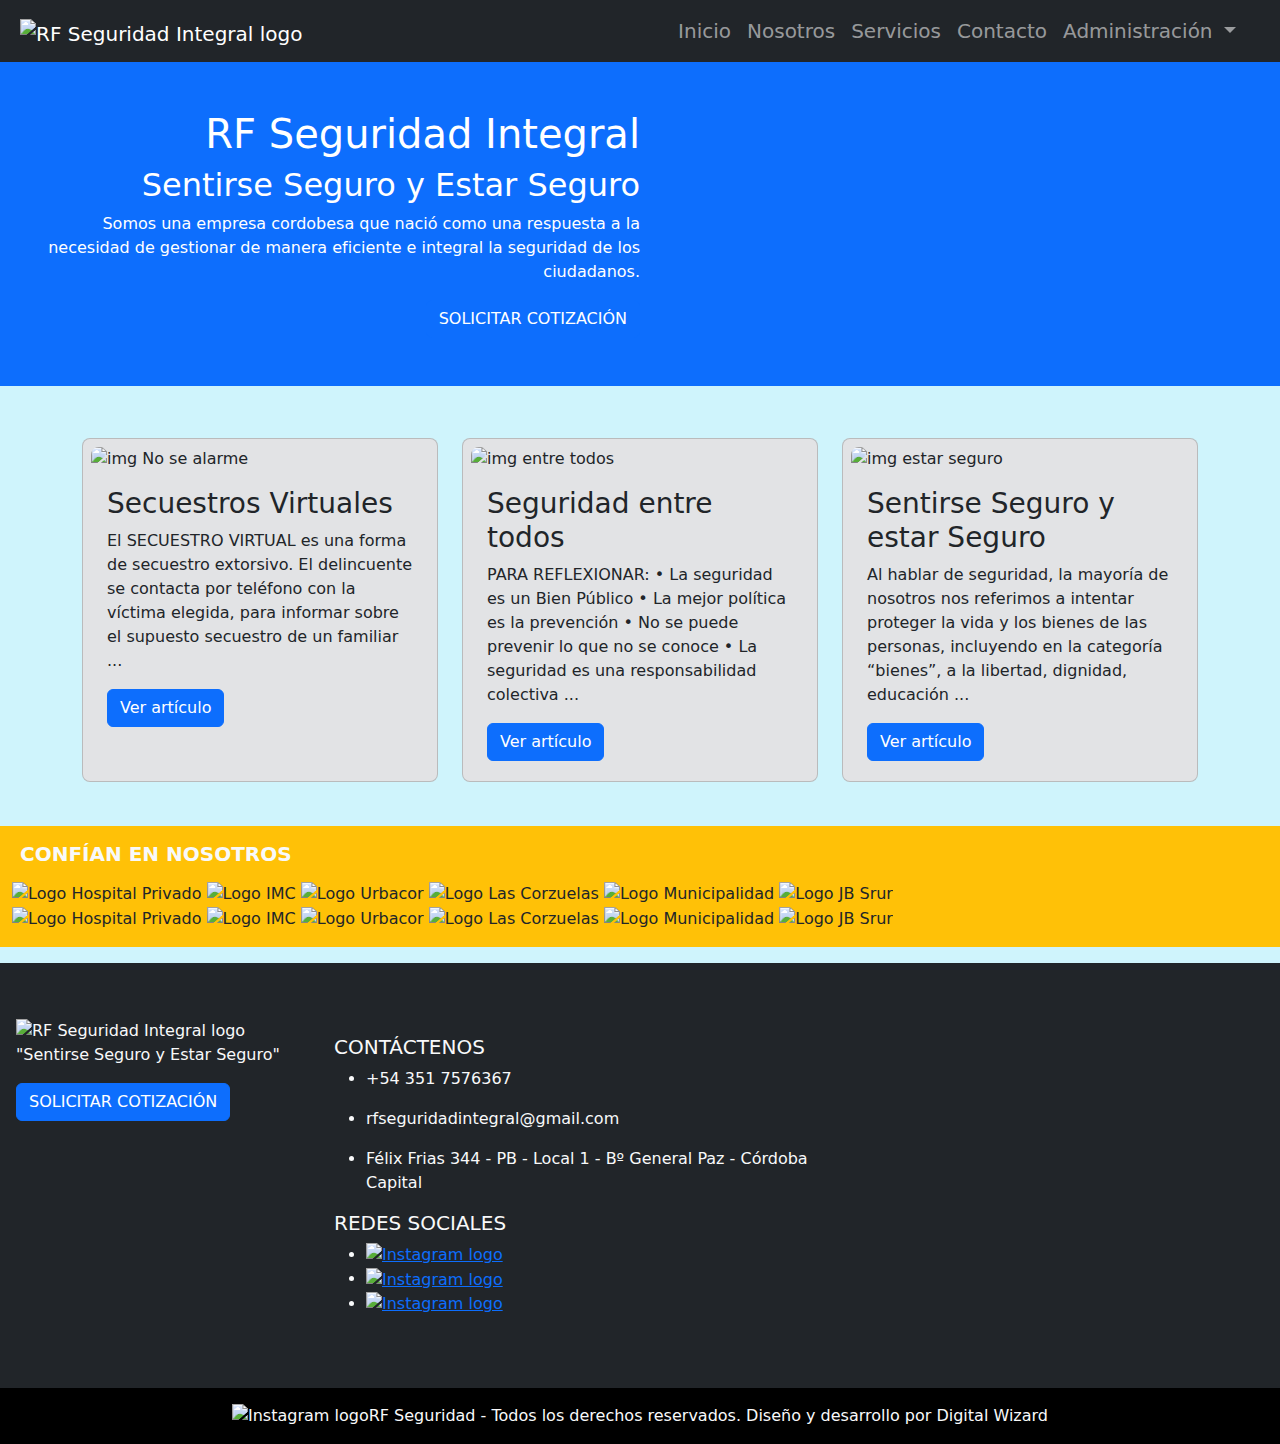
==== index.html @ 599e6720 "Form for año y mes added" ====
<!DOCTYPE html>
<html lang="es">
	<head>
		<meta charset="UTF-8" />
		<meta name="viewport" content="width=device-width, initial-scale=1.0" />
		<!-- Star SEO ----------------------------------------------------->
		<meta
			name="description"
			content="Protección confiable para tu tranquilidad. RF Seguridad es una empresa de seguridad privada comprometida con la protección de tu hogar o negocio. Servicios expertos en vigilancia, control de accesos y seguridad personalizada. Contáctanos hoy para una evaluación gratuita y mantén lo que más valoras seguro"
		/>
		<meta
			name="keywords"
			content="seguridad, seguridad privada, vigilancia, protección de propiedades, control de acceso, monitoreo, patrullaje, seguridad física, seguridad electrónica, alarmas de seguridad, guardias, guardias de seguridad. seguridad empresarial "
		/>
		<!-- End SEO ------------------------------------------------------>

		<!-- Start BS 5.3.3 ------------------------------------------------>
		<link
			href="https://cdn.jsdelivr.net/npm/bootstrap@5.3.3/dist/css/bootstrap.min.css"
			rel="stylesheet"
			integrity="sha384-QWTKZyjpPEjISv5WaRU9OFeRpok6YctnYmDr5pNlyT2bRjXh0JMhjY6hW+ALEwIH"
			crossorigin="anonymous"
		/>
		<!-- End BS 5.3.3 -------------------------------------------------->

		<!-- Start FONT AWESOME -------------------------------------------->
		<link
			rel="stylesheet"
			href="https://cdnjs.cloudflare.com/ajax/libs/font-awesome/6.5.1/css/all.min.css"
			integrity="sha512-DTOQO9RWCH3ppGqcWaEA1BIZOC6xxalwEsw9c2QQeAIftl+Vegovlnee1c9QX4TctnWMn13TZye+giMm8e2LwA=="
			crossorigin="anonymous"
			referrerpolicy="no-referrer"
		/>
		<!-- End FONT AWESOME -------------------------------------------->

		<link
			rel="shortcut icon"
			href="./assets/images/logoLetrasBlancas.ico"
			type="image/x-icon"
		/>
		<!-- Start Link to Animate.css --------------------------------------->
		<link
			rel="stylesheet"
			href="https://cdnjs.cloudflare.com/ajax/libs/animate.css/4.1.1/animate.min.css"
		/>
		<!-- END Link to Animate.css ----------------------------------------->

		<!-- Start Link to My Css --------------------------------------->
		<link rel="stylesheet" href="./css/styles.css" />
		<!-- End Link to My Css --------------------------------------->
		<title>RF Seguridad</title>
	</head>
	<body class="bg-info-subtle">
		<header>
			<!-- Start NAVBAR BS 5.3.3 ----------------------------------->
			<nav class="navbar navbar-expand-sm bg-dark navbar-dark">
				<div class="align-items-end container-fluid">
					<a class="navbar-brand mx-2" href="./index.html"
						><img
							class="logo"
							id="logo"
							src="./assets/images/logoRF.svg"
							alt="RF Seguridad Integral logo"
					/></a>
					<button
						class="navbar-toggler"
						type="button"
						data-bs-toggle="collapse"
						data-bs-target="#collapsibleNavbar"
						aria-controls="collapsibleNavbar"
						aria-expanded="false"
						aria-label="Toggle navigation"
					>
						<span class="navbar-toggler-icon"></span>
					</button>
					<div class="navbar-collapse collapse me-4" id="collapsibleNavbar">
						<ul class="navbar-nav ms-auto fs-5 nav_ul-bg">
							<li class="nav-item">
								<a class="nav-link" href="./index.html">Inicio</a>
							</li>
							<li class="nav-item">
								<a class="nav-link" href="./pages/quienesSomos.html">Nosotros</a>
							</li>
							<li class="nav-item">
								<a class="nav-link" href="./pages/servicios.html">Servicios</a>
							</li>
							<li class="nav-item">
								<a class="nav-link" href="./pages/contacto.html">Contacto</a>
							</li>
							<li class="nav-item dropdown">
								<a
									class="nav-link dropdown-toggle"
									id="nav-item-admin"
									href="#"
									role="button"
									data-bs-toggle="dropdown"
									aria-expanded="false"
								>
									Administración
								</a>
								<ul class="dropdown-menu">
									<li>
										<a class="dropdown-item" href="./pages/recibos.html"
											>Recibo de Haberes</a
										>
									</li>
									<li><a class="dropdown-item" href="#">Otra acción</a></li>
									<li><a class="dropdown-item" href="#">Otra acción</a></li>
								</ul>
							</li>
						</ul>
					</div>
				</div>
			</nav>
			<!-- End NAVBAR BS 5.3.3 ------------------------------------->
		</header>
		<main>
			<!-- Start JUMBOTRON ----------------------------------------->
			<div class="jumbotron p-3 p-sm-5 bg-primary text-white">
				<div
					class="col-sm-10 col-md-7 col-lg-6 col-xl-6 text-start text-sm-end jumboText"
				>
					<h1 class="animate__animated animate__fadeInUp">RF Seguridad Integral</h1>
					<h2 class="animate__animated animate__fadeInUp">
						Sentirse Seguro y Estar Seguro
					</h2>
					<p class="animate__animated animate__fadeInUp">
						Somos una empresa cordobesa que nació como una respuesta a la necesidad de
						gestionar de manera eficiente e integral la seguridad de los ciudadanos.
					</p>
					<a href="./pages/cotizacion.html" class="btn btn-primary btnAnimated"
						>SOLICITAR COTIZACIÓN</a
					>
				</div>
			</div>
			<!-- End JUMBOTRON ------------------------------------------->

			<!-- Start Security articles Section-------------------------->
			<section class="securityArticles container my-5">
				<div class="row">
					<!-- Start Article 1 -->
					<article class="col-md-4 securityArt">
						<div class="card pt-2 px-2 mt-1 rounded-3 bg-secondary-subtle h-100">
							<img
								src="./assets/images/artNoSeAlarme.webp"
								class="card-img-top rounded-3"
								alt="img No se alarme"
							/>
							<div class="card-body">
								<h3 class="card-title">Secuestros Virtuales</h3>
								<p class="card-text">
									El SECUESTRO VIRTUAL es una forma de secuestro extorsivo. El delincuente
									se contacta por teléfono con la víctima elegida, para informar sobre el
									supuesto secuestro de un familiar ...
								</p>
								<a
									href="https://www.facebook.com/photo/?fbid=2008540806060808&set=a.2003027079945514"
									target="_blank"
									class="btn btn-primary"
									>Ver artículo</a
								>
							</div>
						</div>
					</article>
					<!-- End Article 1 -->
					<!-- Start Article 2 -->
					<article class="col-md-4 securityArt">
						<div class="card pt-2 px-2 mt-1 rounded-3 bg-secondary-subtle h-100">
							<img
								src="./assets/images/artSeguridadEntreTodos.webp"
								class="card-img-top rounded-3"
								alt="img entre todos"
							/>
							<div class="card-body">
								<h3 class="card-title">Seguridad entre todos</h3>
								<p class="card-text">
									PARA REFLEXIONAR: • La seguridad es un Bien Público • La mejor política
									es la prevención • No se puede prevenir lo que no se conoce • La
									seguridad es una responsabilidad colectiva ...
								</p>
								<a
									href="https://www.facebook.com/photo/?fbid=2010883452493210&set=a.2003027079945514"
									target="_blank"
									class="btn btn-primary"
									>Ver artículo</a
								>
							</div>
						</div>
					</article>
					<!-- End Article 2 -->
					<!-- Start Article 3 -->
					<article class="col-md-4 securityArt">
						<div class="card pt-2 px-2 mt-1 rounded-3 bg-secondary-subtle h-100">
							<img
								src="./assets/images/artEstarSeguro.webp"
								class="card-img-top rounded-3"
								alt="img estar seguro"
							/>
							<div class="card-body">
								<h3 class="card-title">Sentirse Seguro y estar Seguro</h3>
								<p class="card-text">
									Al hablar de seguridad, la mayoría de nosotros nos referimos a intentar
									proteger la vida y los bienes de las personas, incluyendo en la
									categoría “bienes”, a la libertad, dignidad, educación ...
								</p>
								<a
									href="https://www.facebook.com/photo/?fbid=2013656492215906&set=a.2003027079945514"
									target="_blank"
									class="btn btn-primary"
									>Ver artículo</a
								>
							</div>
						</div>
					</article>
					<!-- End Article 3 -->
				</div>
			</section>
			<!-- End Security articles Section---------------------------->

			<!-- Start Customers Section---------------------------------->
			<section class="customerSection container-fluid bg-warning py-3 mt-3">
				<h2
					class="text-uppercase text-start text-light fw-bold fs-5 ms-2 mb-3 textShadow"
				>
					confían en nosotros
				</h2>
				<div class="logosCustomers">
					<div class="logosSlide">
						<img
							class="imgCustomer"
							src="./assets/images/logoHP.webp"
							alt="Logo Hospital Privado"
						/>
						<img class="imgCustomer" src="./assets/images/logoIMC.webp" alt="Logo IMC" />
						<img
							class="imgCustomer"
							src="./assets/images/logoUrbacor.webp"
							alt="Logo Urbacor"
						/>
						<img
							class="imgCustomer"
							src="./assets/images/logoCorzuelas.webp"
							alt="Logo Las Corzuelas"
						/>
						<img
							class="imgCustomer"
							src="./assets/images/logoMunicipalidad.webp"
							alt="Logo Municipalidad"
						/>
						<img
							class="imgCustomer"
							src="./assets/images/logoJBSrur.webp"
							alt="Logo JB Srur"
						/>
					</div>
					<div class="logosSlide">
						<img
							class="imgCustomer"
							src="./assets/images/logoHP.webp"
							alt="Logo Hospital Privado"
						/>
						<img class="imgCustomer" src="./assets/images/logoIMC.webp" alt="Logo IMC" />
						<img
							class="imgCustomer"
							src="./assets/images/logoUrbacor.webp"
							alt="Logo Urbacor"
						/>
						<img
							class="imgCustomer"
							src="./assets/images/logoCorzuelas.webp"
							alt="Logo Las Corzuelas"
						/>
						<img
							class="imgCustomer"
							src="./assets/images/logoMunicipalidad.webp"
							alt="Logo Municipalidad"
						/>
						<img
							class="imgCustomer"
							src="./assets/images/logoJBSrur.webp"
							alt="Logo JB Srur"
						/>
					</div>
				</div>
			</section>
			<!-- End Customers Section------------------------------------>

			<!-- Start Footer -------------------------------------------->
			<footer>
				<div class="container-fluid bg-dark p-lg-2 mt-3 text-light fs-6">
					<div class="row py-5 px-2">
						<!-- Start footer left side -->
						<div class="col-md-6 col-lg-3">
							<div class="logoFooterDiv">
								<img
									id="logo"
									class="logo"
									src="./assets/images/logoRF.svg"
									alt="RF Seguridad Integral logo"
								/>
								<p>"Sentirse Seguro y Estar Seguro"</p>
								<a href="./pages/cotizacion.html" class="btn btn-primary btnAnimated"
									>SOLICITAR COTIZACIÓN</a
								>
							</div>
						</div>
						<!-- End footer left side -->
						<!-- Start footer center --->
						<div class="col-md-6 col-lg-5">
							<div class="contactDiv">
								<div class="contacto mt-3">
									<h5>CONTÁCTENOS</h5>
									<ul>
										<li>
											<i class="fa-solid fa-phone"></i>
											<p>+54 351 7576367</p>
										</li>
										<li>
											<i class="fa-solid fa-at"></i>
											<p>rfseguridadintegral@gmail.com</p>
										</li>
										<li>
											<i class="fa-solid fa-location-dot"></i>
											<p>
												Félix Frias 344 - PB - Local 1 - Bº General Paz - Córdoba Capital
											</p>
										</li>
									</ul>
								</div>
								<div class="redesSociales">
									<h5>REDES SOCIALES</h5>
									<ul>
										<li>
											<a href="https://www.instagram.com/" target="_blank">
												<img
													class="socialLogo"
													src="./assets/images/instagram.svg"
													alt="Instagram logo"
												/>
											</a>
										</li>
										<li>
											<a href="https://www.facebook.com/" target="_blank">
												<img
													class="socialLogo"
													src="./assets/images/facebook.svg"
													alt="Instagram logo"
												/>
											</a>
										</li>
										<li>
											<a href="https://www.linkedin.com" target="_blank">
												<img
													class="socialLogo"
													src="./assets/images/linkedin.svg"
													alt="Instagram logo"
												/>
											</a>
										</li>
									</ul>
								</div>
							</div>
						</div>
						<!-- End footer center ----->
						<!-- Start footer right side ----->
						<div class="col-lg-4">
							<div class="mapDiv">
								<iframe
									title="mapa"
									src="https://www.google.com/maps/embed?pb=!1m18!1m12!1m3!1d3405.034135632432!2d-64.17259912415253!3d-31.41318557426316!2m3!1f0!2f0!3f0!3m2!1i1024!2i768!4f13.1!3m3!1m2!1s0x9432a3c4397006e7%3A0x853e49c68f1bfee3!2sRF%20SEGURIDAD%20INTEGRAL%20SRL!5e0!3m2!1ses!2sar!4v1710019838065!5m2!1ses!2sar"
									width="100%"
									height="100%"
									style="border: 0"
									allowfullscreen=""
									loading="lazy"
									referrerpolicy="no-referrer-when-downgrade"
								></iframe>
							</div>
						</div>
						<!-- End footer right side ----->
					</div>
				</div>
				<!-- Start copyright banner -->
				<div class="copyrightDiv container-fluid bg-black text-light pt-3">
					<div class="row">
						<div class="d-flex justify-content-center align-items-baseline">
							<img
								class="copyLogo"
								src="./assets/images/copyright-regular.svg"
								alt="Instagram logo"
							/>
							<p>
								RF Seguridad - Todos los derechos reservados. Diseño y desarrollo por
								Digital Wizard
							</p>
						</div>
					</div>
				</div>
				<!-- End copyright banner -->
			</footer>
			<!-- End Footer ---------------------------------------------->
		</main>
		<!-- Start BS 5.3.3 scripts ------------------------------------------------>
		<script
			src="https://cdn.jsdelivr.net/npm/bootstrap@5.3.3/dist/js/bootstrap.bundle.min.js"
			integrity="sha384-YvpcrYf0tY3lHB60NNkmXc5s9fDVZLESaAA55NDzOxhy9GkcIdslK1eN7N6jIeHz"
			crossorigin="anonymous"
		></script>
		<!-- End BS 5.3.3 scripts -------------------------------------------------->
	</body>
</html>
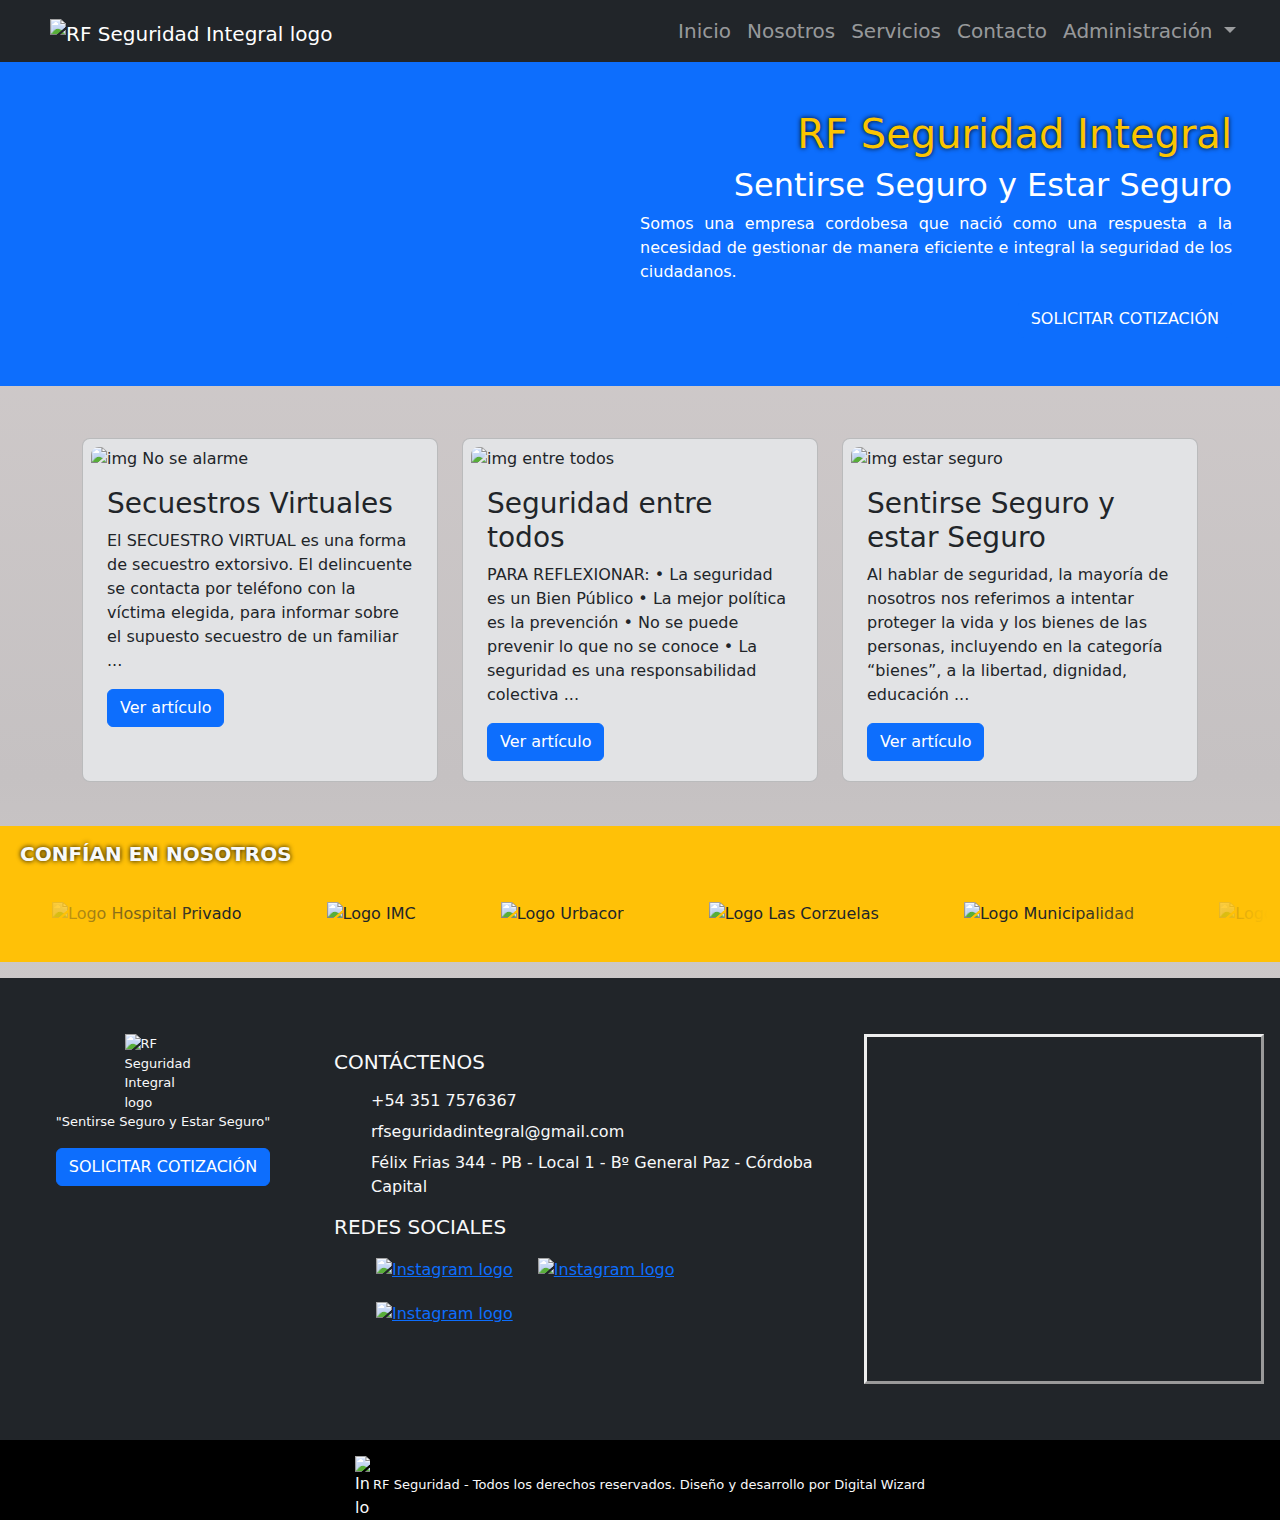
==== commit ba7cbe11: "Receipt hight fixed for A4 page" ====
--- a/index.html
+++ b/index.html
@@ -104,8 +104,12 @@
 											>Recibo de Haberes</a
 										>
 									</li>
-									<li><a class="dropdown-item" href="#">Otra acción</a></li>
-									<li><a class="dropdown-item" href="#">Otra acción</a></li>
+									<li>
+										<a class="dropdown-item disabled" href="#">Otra futura acción</a>
+									</li>
+									<li>
+										<a class="dropdown-item disabled" href="#">Otra futura acción</a>
+									</li>
 								</ul>
 							</li>
 						</ul>
--- a/css/styles.css
+++ b/css/styles.css
@@ -0,0 +1,359 @@
+@charset "UTF-8";
+@import url("https://fonts.googleapis.com/css2?family=Inter:wght@100..900&display=swap");
+html {
+  scroll-behavior: smooth;
+}
+
+main {
+  background-color: #d4cece;
+  background-image: linear-gradient(180deg, #d4cece 0%, #c5c1c2 49%, #dedada 100%);
+}
+
+.justified {
+  text-align: justify;
+}
+
+.textShadow {
+  text-shadow: 0 0 5px #000;
+}
+
+.titleBanner {
+  background-image: url(../assets/images/slide-01.webp);
+  background-size: cover;
+  background-position: center;
+}
+
+/*START ANIMATIONS ------------------------------------------- */
+/*START ANIMATED BUTTON -------------------------------------- */
+/* Variables use ----------------------------------------------*/
+/* End Variables use ----------------------------------------------*/
+.btnAnimated {
+  /* creo la animación nombre=pulse dura 1.5s y se repite */
+  animation: pulse 1.5s infinite;
+}
+
+/* una vez creada la animación, debo crear los keyframes */
+@keyframes pulse {
+  /* voy dando estilos en cada momento de la animación */
+  /* 0% es antes de que empiece */
+  0% {
+    /* con esto hago que el boton se haga apenas seis puntos pequeño (1 es igual, 1.5 es un 50% mas grande, 0.5 es un 50% mas chico, etc etc) */
+    transform: scale(0.94);
+    /* tambien agrego una pequeña sombra con transparencia */
+    box-shadow: 0 0 0 0 rgba(250, 249, 249, 0.15);
+  }
+  /* ahora avanzo en la animación hasta el 70% */
+  70% {
+    /* con esto hago que el boton se haga de tamaño normal (1 es igual, 1.5 es un %0% mas grande, 0.5 es un 50% mas chico, etc etc) */
+    transform: scale(1);
+    /* tambien agrego una pequeña sombra con transparencia  */
+    box-shadow: 0 0 0 7px rgba(250, 249, 249, 0.2);
+  }
+  /* ahora configuro el final de la animacion */
+  100% {
+    /* con esto hago que el boton se haga apenas seis puntos pequeño (1 es igual, 1.5 es un %0% mas grande, 0.5 es un 50% mas chico, etc etc) */
+    transform: scale(0.94);
+    /* tambien agrego una pequeña sombra con transparencia  */
+    box-shadow: 0 0 0 0 rgba(250, 249, 249, 0.15);
+  }
+}
+/*END ANIMATED BUTTON -------------------------------------- */
+/*START ANIMATED SLIDE ------------------------------------- */
+@keyframes slide {
+  from {
+    transform: translate(0);
+  }
+  to {
+    transform: translateX(-100%);
+  }
+}
+/*END ANIMATED SLIDE ---------------------------------------- */
+/*END ANIMATIONS -------------------------------------------- */
+/* NAVBAR ---------------------------------------------------- */
+/* LOGO ------------------------------------------------------ */
+.logo {
+  width: 50px;
+}
+
+.navbar-brand {
+  padding-left: 0px;
+}
+
+@media only screen and (min-width: 576px) {
+  .logo {
+    width: 70px;
+  }
+}
+@media only screen and (min-width: 768px) {
+  .navbar-brand {
+    padding-left: 30px;
+  }
+}
+/* END LOGO ------------------------------------------------------ */
+.nav-link:hover {
+  color: #fbc500;
+  background-color: var(--color-primary-accent);
+}
+
+@media only screen and (max-width: 575px) {
+  .nav_ul-bg {
+    background-color: #646464;
+  }
+}
+/* END NAVBAR ------------------------------------------------------ */
+/* JUMBOTRON ----------------------------------------------------- */
+.jumbotron {
+  background-image: url(../assets/images/slide-02.webp);
+  background-size: cover;
+  display: flex;
+  justify-content: flex-end;
+  align-items: end;
+}
+.jumbotron .jumboText h1 {
+  color: #fbc500;
+  text-shadow: 0 0 5px #000;
+}
+.jumbotron .jumboText p {
+  text-align: justify;
+}
+
+@media only screen and (max-width: 575px) {
+  .jumbotron h2 {
+    font-size: 20px;
+  }
+}
+/* END JUMBOTRON -------------------------------------------------- */
+/*START SLIDEBAR -----------------------------*/
+.logosCustomers {
+  overflow: hidden;
+  padding: 20px 0;
+  white-space: nowrap;
+  position: relative;
+  /*para generar un efecto disolución tanto al inicio como al final del slide*/
+  /*para que la animación se detenga al posicionarse sobre alguna*/
+}
+.logosCustomers .logosSlide {
+  display: inline-block;
+  animation: 20s slide infinite linear;
+  animation-play-state: initial;
+}
+.logosCustomers .logosSlide img {
+  height: 60px;
+  margin: 0 40px;
+}
+.logosCustomers::before, .logosCustomers::after {
+  position: absolute;
+  top: 0;
+  width: 200px;
+  height: 100%;
+  content: "";
+  z-index: 2;
+}
+.logosCustomers::before {
+  left: 0;
+  background: linear-gradient(to left, rgba(255, 255, 255, 0), #ffc107);
+}
+.logosCustomers::after {
+  right: 0;
+  background: linear-gradient(to right, rgba(255, 255, 255, 0), #ffc107);
+}
+.logosCustomers:hover .logosSlide {
+  animation-play-state: paused;
+}
+
+/* para que no acomode los iconos en varios renglones*/
+.customerSlide {
+  white-space: nowrap;
+}
+
+/* para que la disolución de los logos no sea demasiado ancha en pantallas pequeñas */
+@media only screen and (max-width: 575px) {
+  .logosCustomers::before,
+  .logosCustomers::after {
+    width: 80px;
+  }
+}
+/*END SLIDEBAR -----------------------------*/
+/* FOOTER --------------------------------------------------------- */
+.logoFooterDiv {
+  display: flex;
+  flex-direction: column;
+  align-items: center;
+  font-size: small;
+}
+
+.logo {
+  width: 77px;
+}
+
+.contactDiv {
+  display: flex;
+  flex-direction: column;
+  justify-content: space-between;
+}
+
+.contacto li {
+  display: flex;
+  align-items: baseline;
+}
+.contacto li i {
+  margin-right: 5px;
+}
+.contacto li p {
+  margin: 7px 0 0 0;
+}
+
+.redesSociales ul li {
+  list-style: none;
+  display: inline-block;
+  margin: 10px;
+}
+
+.socialLogo {
+  width: 25px;
+  height: auto;
+}
+
+.mapDiv {
+  border-style: outset;
+  height: 350px;
+}
+
+.copyLogo {
+  width: 15px;
+  margin-right: 3px;
+}
+
+.copyrightDiv p {
+  font-size: small;
+}
+
+/* END FOOTER ----------------------------------------------------- */
+/* START HOME PAGE -------------------------------------------------- */
+/* genera un efecto de escala al pasar el puntero del mouse */
+.securityArt {
+  transition: all 0.9s;
+}
+.securityArt:hover {
+  transform: scale(1.1);
+}
+
+/* ---------------------------------------------------------*/
+/* END HOME PAGE -------------------------------------------------- */
+/* ABOUT US PAGE -------------------------------------------------- */
+.misVisVal {
+  max-width: -moz-fit-content;
+  max-width: fit-content;
+  max-height: 150px;
+}
+
+.whoWeAreSeccion img {
+  width: 100%; /* or max-width: 100%; */
+  height: auto;
+}
+
+/* END ABOUT US PAGE -------------------------------------------------- */
+/* START SERVICIOS PAGE -----------------------------------------------*/
+/* genera un efecto de escala al pasar el puntero del mouse */
+.securityServ {
+  transition: all 0.9s;
+}
+.securityServ:hover {
+  transform: scale(1.1);
+}
+
+/* ---------------------------------------------------------*/
+/* END SERVICIOS PAGE -----------------------------------------------*/
+/* START COTIZATION PAGE -------------------------------------------------- */
+.cotizaSection {
+  padding-top: 70px;
+  height: 700px;
+  display: flex;
+  flex-direction: column;
+  justify-content: space-between;
+}
+.cotizaSection .logoWP i {
+  font-size: 80px;
+}
+
+/* END COTIZATION PAGE ---------------------------------------------------- */
+/* START RECIBOS PAGE -----------------------------------------------*/
+/* genera un efecto de escala al pasar el puntero del mouse */
+.receipt {
+  transition: all 0.9s;
+}
+.receipt:hover {
+  transform: scale(1.1);
+}
+
+.recibo {
+  font-size: 12px;
+  max-width: 800px;
+  margin: auto;
+  padding: 10px;
+  border: 1px solid #000;
+}
+
+.recibo header {
+  display: flex;
+  justify-content: space-between;
+  align-items: center;
+  border-bottom: 1px solid #000;
+}
+
+.recibo header img {
+  max-width: 100px;
+}
+
+.recibo .content {
+  margin-bottom: 20px;
+}
+
+.recibo footer {
+  border-top: 1px solid #000;
+}
+
+table {
+  width: 100%;
+  border-collapse: collapse;
+}
+
+table,
+th,
+td {
+  border: 1px solid black;
+}
+
+th {
+  text-align: center;
+  background-color: grey;
+  color: white;
+}
+
+td {
+  padding: 8px;
+  text-align: right;
+}
+
+.total-row {
+  background-color: lightgrey;
+  font-weight: bold;
+}
+
+.left {
+  text-align: left;
+}
+
+.datos {
+  border-bottom: 1px solid #000;
+  padding: 2px;
+}
+
+.nombreFecha {
+  display: flex;
+  justify-content: space-between;
+  text-align: center;
+}
+
+/* ---------------------------------------------------------*/
+/* END RECIBOS PAGE -----------------------------------------------*//*# sourceMappingURL=styles.css.map */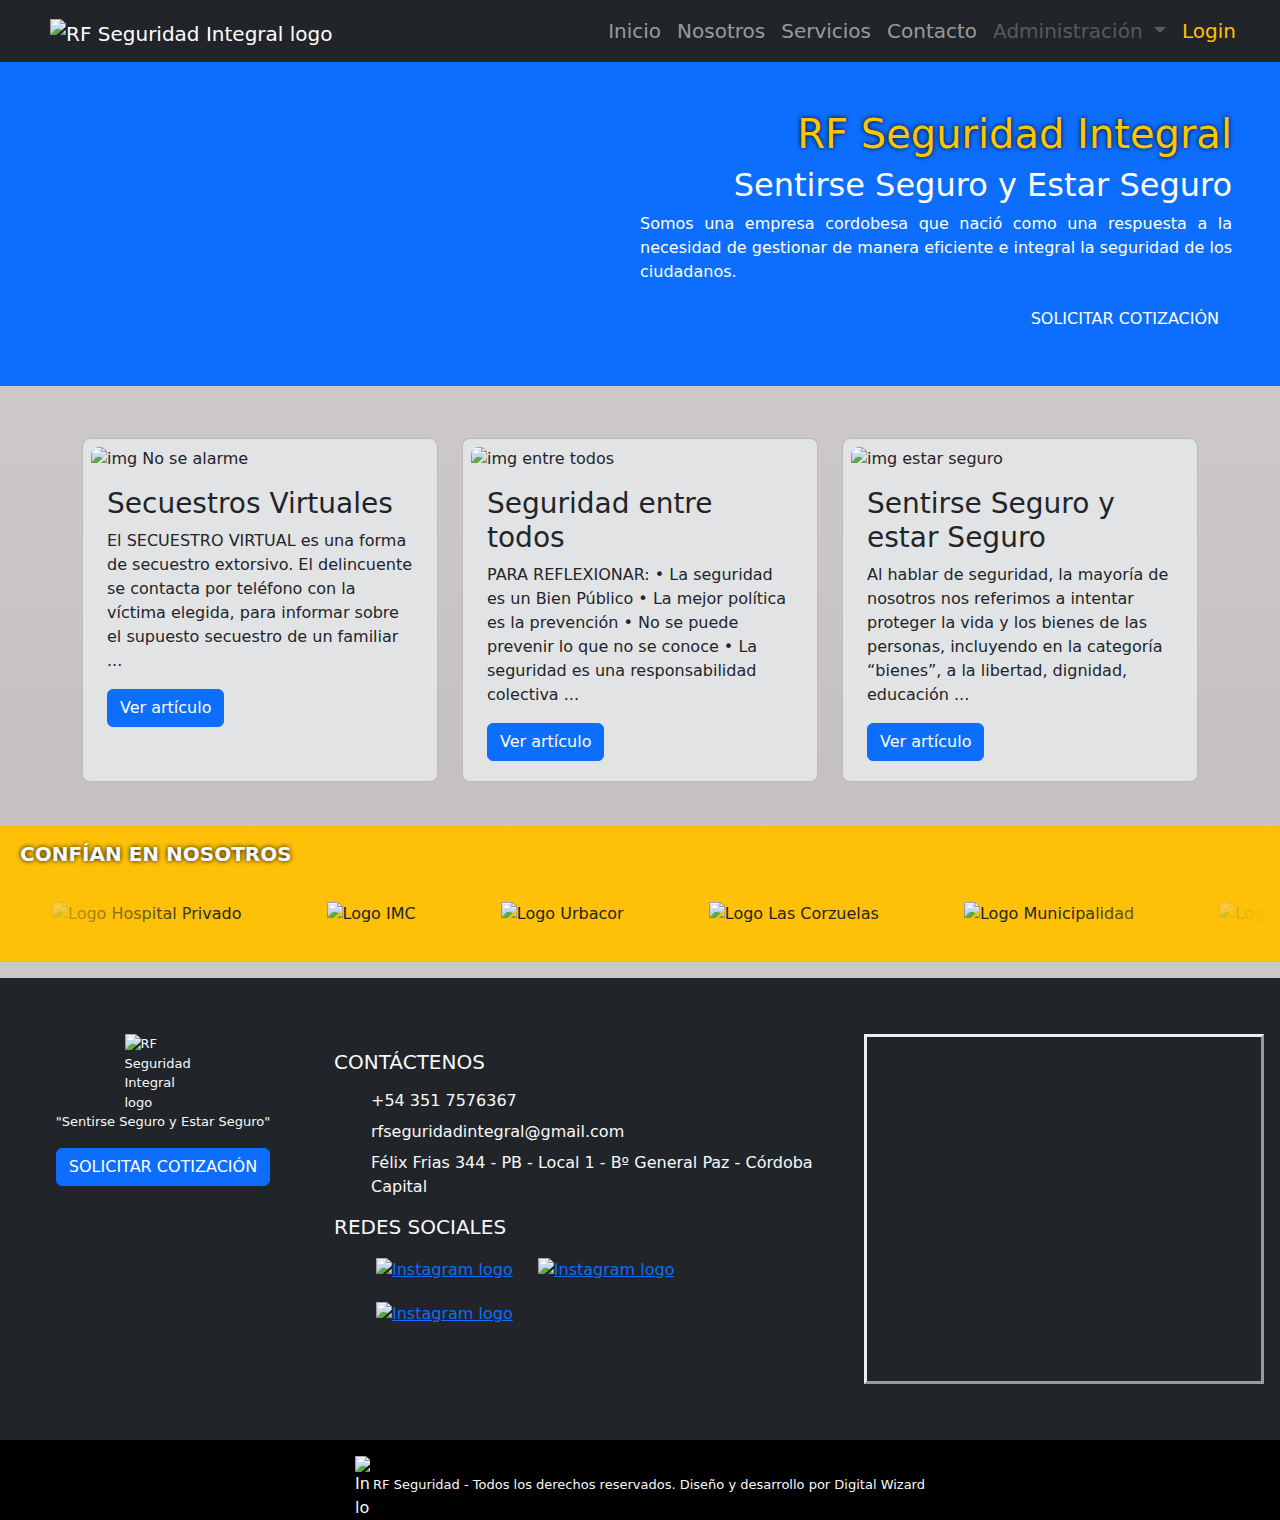
==== commit 4f69b863: "Login added to enable Administration menu" ====
--- a/index.html
+++ b/index.html
@@ -89,7 +89,7 @@
 							</li>
 							<li class="nav-item dropdown">
 								<a
-									class="nav-link dropdown-toggle"
+									class="nav-link dropdown-toggle disabled"
 									id="nav-item-admin"
 									href="#"
 									role="button"
@@ -111,6 +111,9 @@
 										<a class="dropdown-item disabled" href="#">Otra futura acción</a>
 									</li>
 								</ul>
+							</li>
+							<li class="nav-item">
+								<a class="nav-link text-warning" id="loginButton" href="#">Login</a>
 							</li>
 						</ul>
 					</div>
@@ -403,6 +406,57 @@
 				<!-- End copyright banner -->
 			</footer>
 			<!-- End Footer ---------------------------------------------->
+
+			<!-- Start Modal Login --------------------------------------->
+			<!-- Modal -->
+			<div
+				class="modal fade"
+				id="loginModal"
+				tabindex="-1"
+				role="dialog"
+				aria-labelledby="loginModalLabel"
+				aria-hidden="true"
+			>
+				<div class="modal-dialog modal-lg" role="document">
+					<div class="modal-content">
+						<div class="modal-header">
+							<h5 class="modal-title" id="loginModalLabel">Login</h5>
+							<button
+								type="button"
+								class="btn-close"
+								data-bs-dismiss="modal"
+								aria-label="Close"
+							></button>
+						</div>
+						<div class="modal-body">
+							<form id="loginForm">
+								<div class="form-group">
+									<label for="username">Usuario</label>
+									<input
+										type="text"
+										class="form-control"
+										id="username"
+										name="username"
+										required
+									/>
+								</div>
+								<div class="form-group">
+									<label for="password">Contraseña</label>
+									<input
+										type="password"
+										class="form-control"
+										id="password"
+										name="password"
+										required
+									/>
+								</div>
+								<button type="submit" class="btn btn-primary">Login</button>
+							</form>
+						</div>
+					</div>
+				</div>
+			</div>
+			<!-- End Modal Login ------------------------------------------------>
 		</main>
 		<!-- Start BS 5.3.3 scripts ------------------------------------------------>
 		<script
@@ -411,5 +465,9 @@
 			crossorigin="anonymous"
 		></script>
 		<!-- End BS 5.3.3 scripts -------------------------------------------------->
+
+		<!-- Start local scripts ------------------------------------------------>
+		<script type="module" src="./js/index.js"></script>
+		<!-- End local scripts -------------------------------------------------->
 	</body>
 </html>
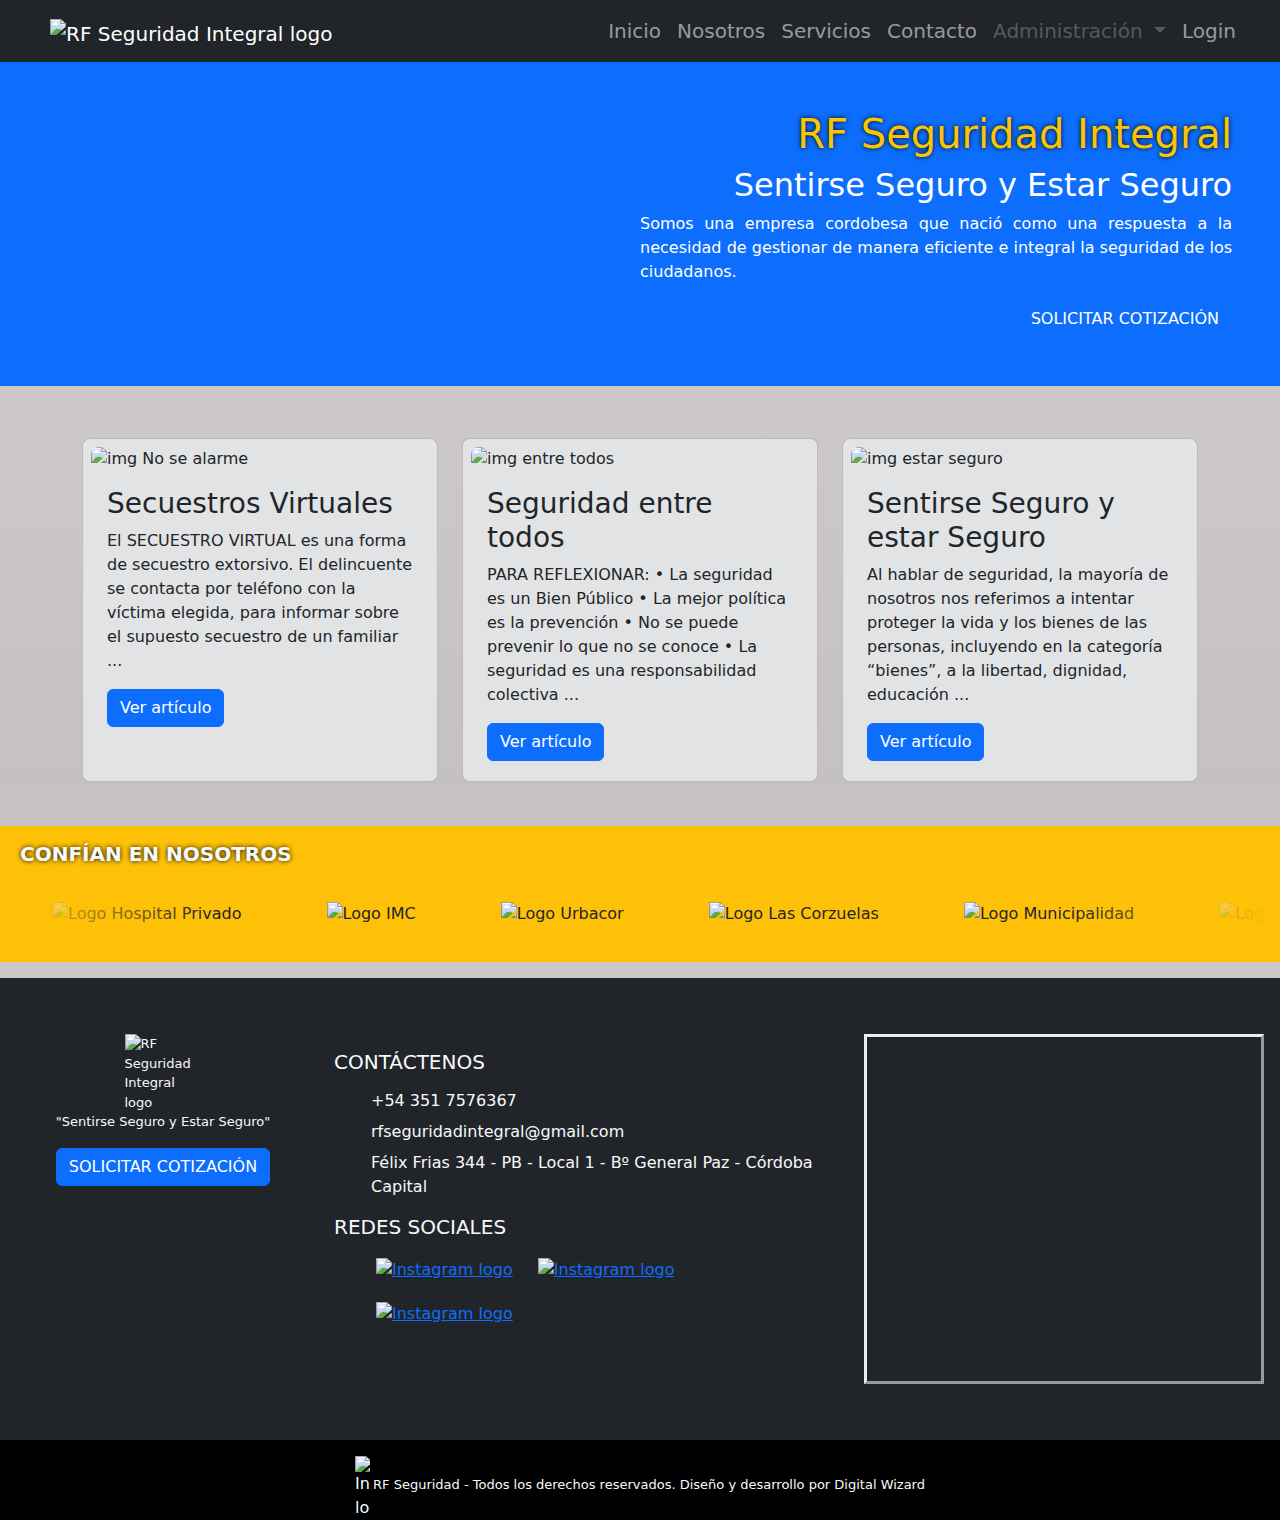
==== commit e3b9299e: "Close Sesion handle, fixed in Recibos page" ====
--- a/index.html
+++ b/index.html
@@ -110,10 +110,15 @@
 									<li>
 										<a class="dropdown-item disabled" href="#">Otra futura acción</a>
 									</li>
+									<li>
+										<a class="dropdown-item" id="logoutButton" href="./index.html"
+											>Cerrar Sesión</a
+										>
+									</li>
 								</ul>
 							</li>
 							<li class="nav-item">
-								<a class="nav-link text-warning" id="loginButton" href="#">Login</a>
+								<a class="nav-link" id="loginButton" href="#">Login</a>
 							</li>
 						</ul>
 					</div>
@@ -417,7 +422,7 @@
 				aria-labelledby="loginModalLabel"
 				aria-hidden="true"
 			>
-				<div class="modal-dialog modal-lg" role="document">
+				<div class="modal-dialog modal-lg">
 					<div class="modal-content">
 						<div class="modal-header">
 							<h5 class="modal-title" id="loginModalLabel">Login</h5>
@@ -450,7 +455,9 @@
 										required
 									/>
 								</div>
-								<button type="submit" class="btn btn-primary">Login</button>
+								<div class="modal-footer">
+									<button type="submit" class="btn btn-primary mt-2">Login</button>
+								</div>
 							</form>
 						</div>
 					</div>
